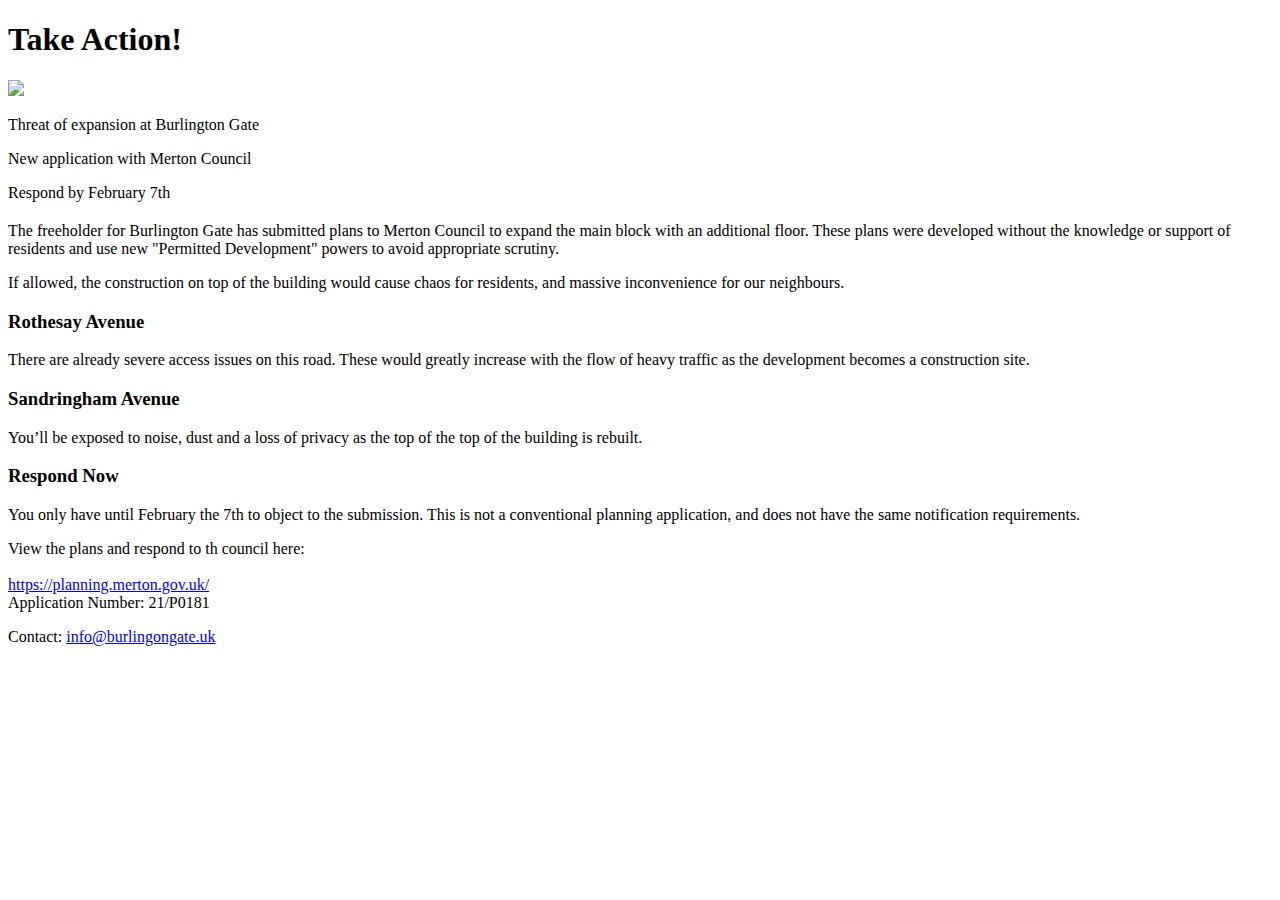
==== index.html @ b118110d "moving to root2" ====
<!DOCTYPE html>
<html class="no-js" lang="">

<head>
  <meta charset="utf-8">
  <title></title>
  <meta name="description" content="">
  <meta name="viewport" content="width=device-width, initial-scale=1">

  <meta property="og:title" content="">
  <meta property="og:type" content="">
  <meta property="og:url" content="">
  <meta property="og:image" content="">

  <link rel="manifest" href="site.webmanifest">
  <link rel="apple-touch-icon" href="icon.png">
  <!-- Place favicon.ico in the root directory -->

  <link rel="stylesheet" href="css/normalize.css">
  <link rel="stylesheet" href="css/main.css">

  <meta name="theme-color" content="#fafafa">
</head>

<body>

  <div id="page-container">

    <div id="banner">
      <h1 class="title-banner">Take Action!</h1>
    </div>

    <div id="main-block">
      <img src="img/mainbuilding.jpg">
      <div>
        <div>
          <p>Threat of expansion at Burlington Gate</p>
          <p>New application with Merton Council</p>
          <p>Respond by February 7th</p>
        </div>
      </div>
    </div>

    <div id="detail-block">
      <h2></h2>
      <p>
        The freeholder for Burlington Gate has submitted plans to Merton Council to expand the main block with an additional floor. These plans were developed without the knowledge or support of residents and use new "Permitted Development" powers to avoid appropriate scrutiny.
      </p>
      <p>
        If allowed, the construction on top of the building would cause chaos for residents, and massive inconvenience for our neighbours.
      </p>
      <h3>Rothesay Avenue</h3>
      <p>
        There are already severe access issues on this road. These would greatly increase with the flow of heavy traffic as the development becomes a construction site.
      </p>
      <h3>Sandringham Avenue</h3>
      <p>
        You’ll be exposed to noise, dust and a loss of privacy as the top of the top of the building is rebuilt.
      </p>
      <h3>Respond Now</h3>
      <p>
        You only have until February the 7th to object to the submission. This is not a conventional planning application, and does not have the same notification requirements.
      </p>
      <p>
        View the plans and respond to th council here:
        <br>
        <br>
        <a href="https://planning.merton.gov.uk/Northgate/PlanningExplorerAA/GeneralSearch.aspx">
          https://planning.merton.gov.uk/
        </a>
        <br>
        Application Number: 21/P0181
      </p>
    </div>

    <div id="contact-block">
      <p>
        Contact: <a href="mailto:info@burlingtongate.uk">info@burlingongate.uk</a>
      </p>
    </div>


  </div>

  <script src="js/vendor/modernizr-3.11.2.min.js"></script>
  <script src="js/plugins.js"></script>
  <script src="js/main.js"></script>

  <!-- Google Analytics: change UA-XXXXX-Y to be your site's ID. -->
  <script>
    window.ga = function () { ga.q.push(arguments) }; ga.q = []; ga.l = +new Date;
    ga('create', 'UA-XXXXX-Y', 'auto'); ga('set', 'anonymizeIp', true); ga('set', 'transport', 'beacon'); ga('send', 'pageview')
  </script>
  <script src="https://www.google-analytics.com/analytics.js" async></script>
</body>

</html>
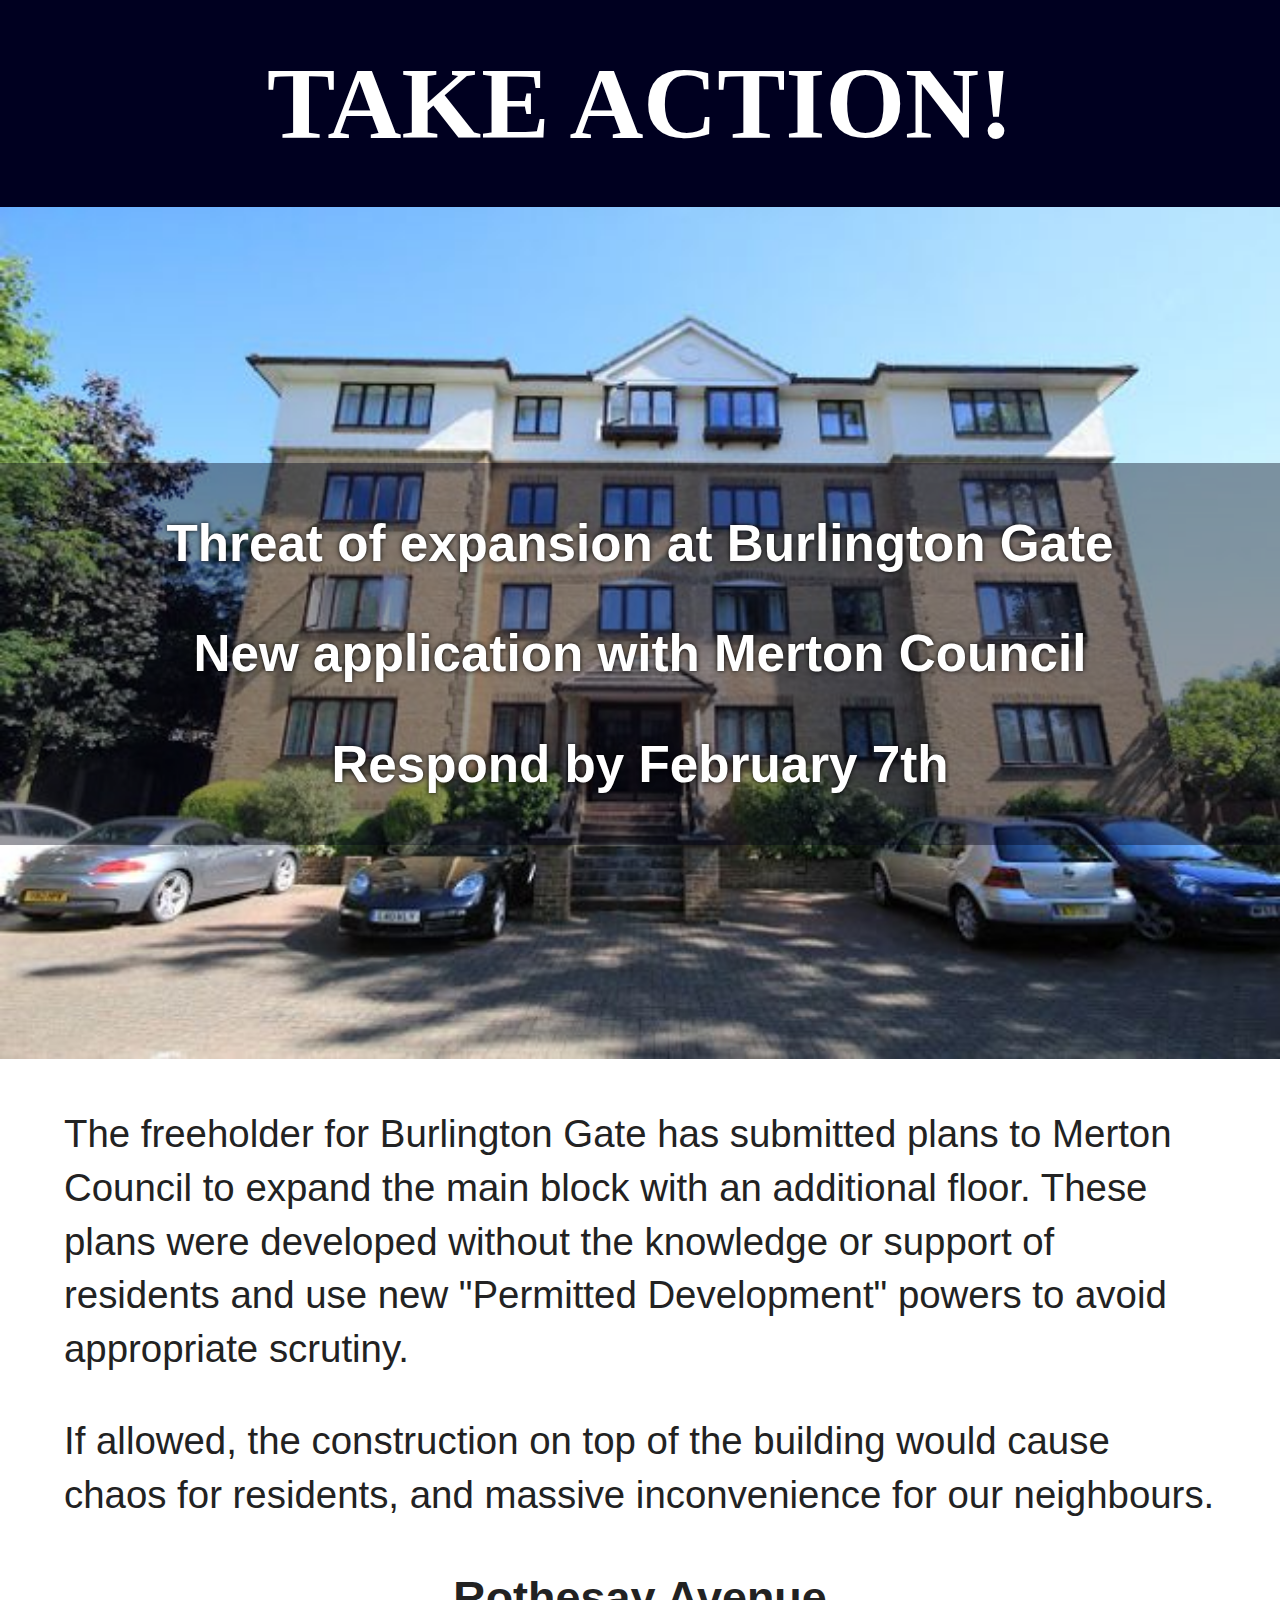
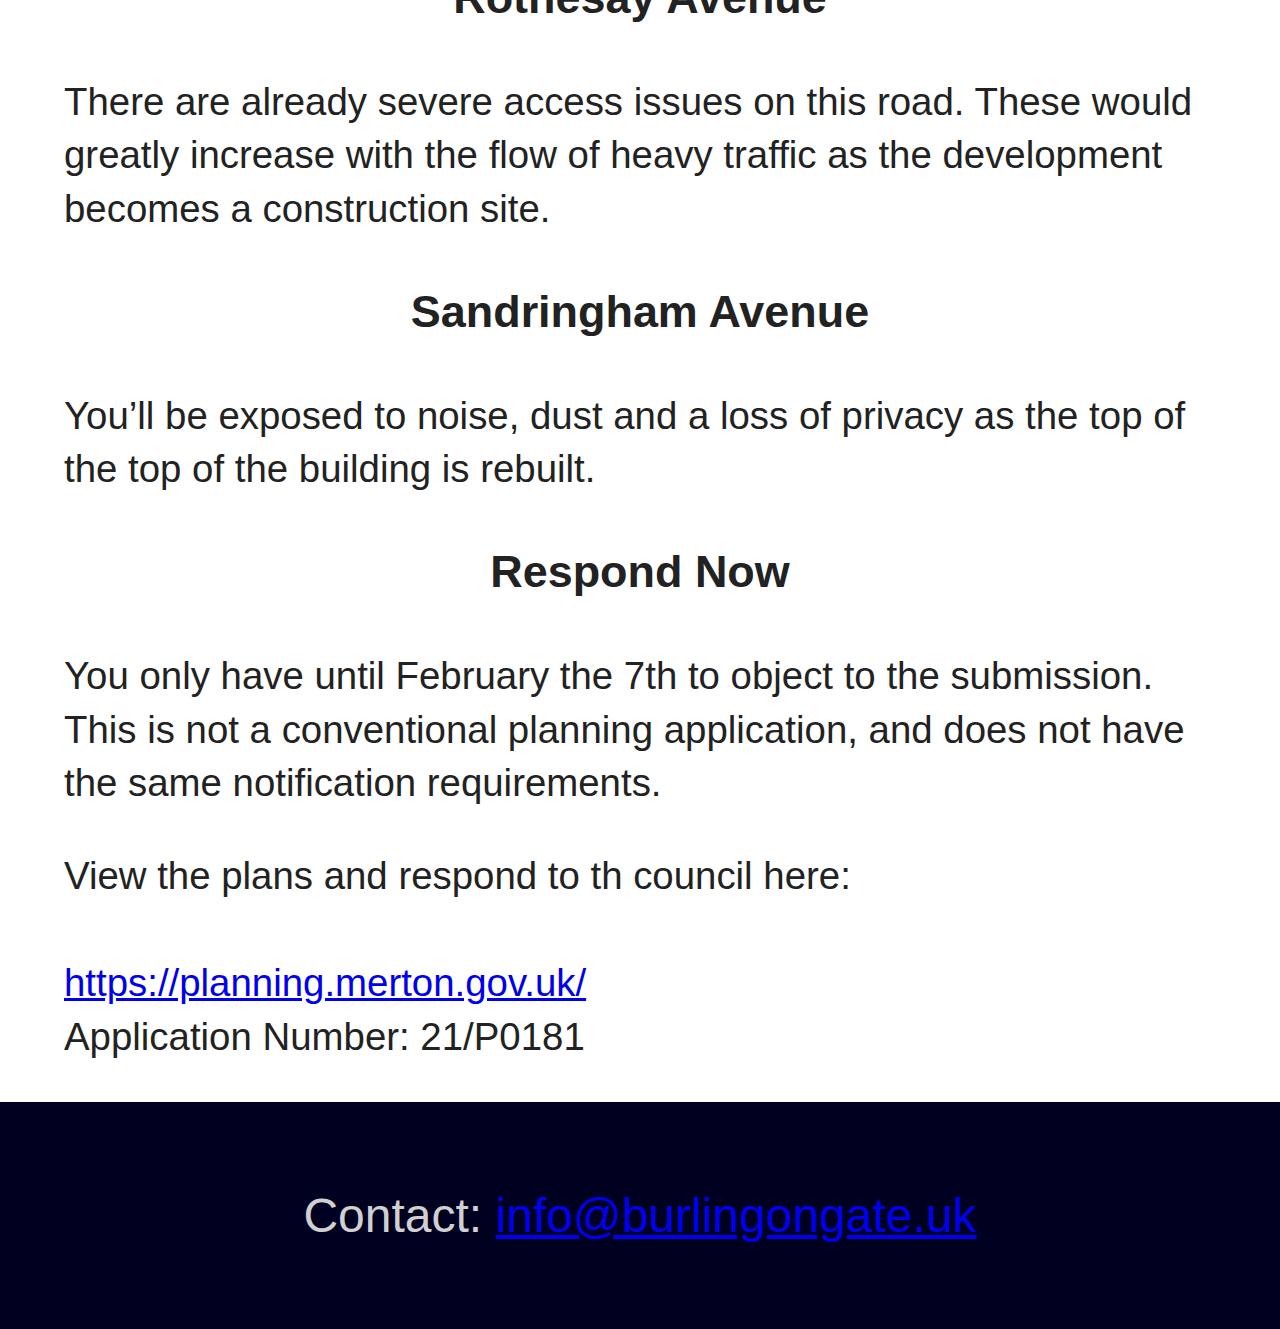
==== commit 80807e60: "Cache prod" ====
--- a/index.html
+++ b/index.html
@@ -16,8 +16,8 @@
   <link rel="apple-touch-icon" href="icon.png">
   <!-- Place favicon.ico in the root directory -->
 
-  <link rel="stylesheet" href="css/normalize.css">
-  <link rel="stylesheet" href="css/main.css">
+  <link rel="stylesheet" href="css/normalize.css?v=1">
+  <link rel="stylesheet" href="css/main.css?v=1">
 
   <meta name="theme-color" content="#fafafa">
 </head>
@@ -31,7 +31,7 @@
     </div>
 
     <div id="main-block">
-      <img src="img/mainbuilding.jpg">
+      <img src="img/mainbuilding.jpg?v=1">
       <div>
         <div>
           <p>Threat of expansion at Burlington Gate</p>
@@ -82,9 +82,9 @@
 
   </div>
 
-  <script src="js/vendor/modernizr-3.11.2.min.js"></script>
-  <script src="js/plugins.js"></script>
-  <script src="js/main.js"></script>
+  <script src="js/vendor/modernizr-3.11.2.min.js?v=1"></script>
+  <script src="js/plugins.js?v=1"></script>
+  <script src="js/main.js?v=1"></script>
 
   <!-- Google Analytics: change UA-XXXXX-Y to be your site's ID. -->
   <script>
--- a/css/main.css
+++ b/css/main.css
@@ -0,0 +1,335 @@
+/*! HTML5 Boilerplate v8.0.0 | MIT License | https://html5boilerplate.com/ */
+
+/* main.css 2.1.0 | MIT License | https://github.com/h5bp/main.css#readme */
+/*
+ * What follows is the result of much research on cross-browser styling.
+ * Credit left inline and big thanks to Nicolas Gallagher, Jonathan Neal,
+ * Kroc Camen, and the H5BP dev community and team.
+ */
+
+/* ==========================================================================
+   Base styles: opinionated defaults
+   ========================================================================== */
+
+html {
+  color: #222;
+  font-size: 1em;
+  line-height: 1.4;
+}
+
+/*
+ * Remove text-shadow in selection highlight:
+ * https://twitter.com/miketaylr/status/12228805301
+ *
+ * Vendor-prefixed and regular ::selection selectors cannot be combined:
+ * https://stackoverflow.com/a/16982510/7133471
+ *
+ * Customize the background color to match your design.
+ */
+
+::-moz-selection {
+  background: #b3d4fc;
+  text-shadow: none;
+}
+
+::selection {
+  background: #b3d4fc;
+  text-shadow: none;
+}
+
+/*
+ * A better looking default horizontal rule
+ */
+
+hr {
+  display: block;
+  height: 1px;
+  border: 0;
+  border-top: 1px solid #ccc;
+  margin: 1em 0;
+  padding: 0;
+}
+
+/*
+ * Remove the gap between audio, canvas, iframes,
+ * images, videos and the bottom of their containers:
+ * https://github.com/h5bp/html5-boilerplate/issues/440
+ */
+
+audio,
+canvas,
+iframe,
+img,
+svg,
+video {
+  vertical-align: middle;
+}
+
+/*
+ * Remove default fieldset styles.
+ */
+
+fieldset {
+  border: 0;
+  margin: 0;
+  padding: 0;
+}
+
+/*
+ * Allow only vertical resizing of textareas.
+ */
+
+textarea {
+  resize: vertical;
+}
+
+/* ==========================================================================
+   Author's custom styles
+   ========================================================================== */
+
+/* ==========================================================================
+   Helper classes
+   ========================================================================== */
+
+/*
+ * Hide visually and from screen readers
+ */
+
+.hidden,
+[hidden] {
+  display: none !important;
+}
+
+/*
+ * Hide only visually, but have it available for screen readers:
+ * https://snook.ca/archives/html_and_css/hiding-content-for-accessibility
+ *
+ * 1. For long content, line feeds are not interpreted as spaces and small width
+ *    causes content to wrap 1 word per line:
+ *    https://medium.com/@jessebeach/beware-smushed-off-screen-accessible-text-5952a4c2cbfe
+ */
+
+.sr-only {
+  border: 0;
+  clip: rect(0, 0, 0, 0);
+  height: 1px;
+  margin: -1px;
+  overflow: hidden;
+  padding: 0;
+  position: absolute;
+  white-space: nowrap;
+  width: 1px;
+  /* 1 */
+}
+
+/*
+ * Extends the .sr-only class to allow the element
+ * to be focusable when navigated to via the keyboard:
+ * https://www.drupal.org/node/897638
+ */
+
+.sr-only.focusable:active,
+.sr-only.focusable:focus {
+  clip: auto;
+  height: auto;
+  margin: 0;
+  overflow: visible;
+  position: static;
+  white-space: inherit;
+  width: auto;
+}
+
+/*
+ * Hide visually and from screen readers, but maintain layout
+ */
+
+.invisible {
+  visibility: hidden;
+}
+
+/*
+ * Clearfix: contain floats
+ *
+ * For modern browsers
+ * 1. The space content is one way to avoid an Opera bug when the
+ *    `contenteditable` attribute is included anywhere else in the document.
+ *    Otherwise it causes space to appear at the top and bottom of elements
+ *    that receive the `clearfix` class.
+ * 2. The use of `table` rather than `block` is only necessary if using
+ *    `:before` to contain the top-margins of child elements.
+ */
+
+.clearfix::before,
+.clearfix::after {
+  content: " ";
+  display: table;
+}
+
+.clearfix::after {
+  clear: both;
+}
+
+/* ==========================================================================
+   EXAMPLE Media Queries for Responsive Design.
+   These examples override the primary ('mobile first') styles.
+   Modify as content requires.
+   ========================================================================== */
+
+@media only screen and (min-width: 35em) {
+  /* Style adjustments for viewports that meet the condition */
+}
+
+@media print,
+  (-webkit-min-device-pixel-ratio: 1.25),
+  (min-resolution: 1.25dppx),
+  (min-resolution: 120dpi) {
+  /* Style adjustments for high resolution devices */
+}
+
+/* ==========================================================================
+   Print styles.
+   Inlined to avoid the additional HTTP request:
+   https://www.phpied.com/delay-loading-your-print-css/
+   ========================================================================== */
+
+@media print {
+  *,
+  *::before,
+  *::after {
+    background: #fff !important;
+    color: #000 !important;
+    /* Black prints faster */
+    box-shadow: none !important;
+    text-shadow: none !important;
+  }
+
+  a,
+  a:visited {
+    text-decoration: underline;
+  }
+
+  a[href]::after {
+    content: " (" attr(href) ")";
+  }
+
+  abbr[title]::after {
+    content: " (" attr(title) ")";
+  }
+
+  /*
+   * Don't show links that are fragment identifiers,
+   * or use the `javascript:` pseudo protocol
+   */
+  a[href^="#"]::after,
+  a[href^="javascript:"]::after {
+    content: "";
+  }
+
+  pre {
+    white-space: pre-wrap !important;
+  }
+
+  pre,
+  blockquote {
+    border: 1px solid #999;
+    page-break-inside: avoid;
+  }
+
+  /*
+   * Printing Tables:
+   * https://web.archive.org/web/20180815150934/http://css-discuss.incutio.com/wiki/Printing_Tables
+   */
+  thead {
+    display: table-header-group;
+  }
+
+  tr,
+  img {
+    page-break-inside: avoid;
+  }
+
+  p,
+  h2,
+  h3 {
+    orphans: 3;
+    widows: 3;
+  }
+
+  h2,
+  h3 {
+    page-break-after: avoid;
+  }
+}
+
+#page-container {
+  text-align: center;
+}
+
+#banner {
+  width: 100%;
+  background: #000020;
+  padding: 2em 0;
+}
+
+#main-block {
+  position: relative;
+}
+
+#main-block img {
+  width: 100%;
+}
+
+html {
+  font-family: Arial;
+}
+
+
+h1.title-banner {
+  font-family: "Gill Sans";
+  font-size: 8vw;
+  font-weight: bold;
+  color: #ffffff;
+  text-transform: uppercase;
+  margin: 0;
+}
+
+#main-block div {
+  text-align: center;
+  position: absolute;
+  top: 30%;
+  width: 100%;
+  font: 4vw Arial;
+  font-weight: bold;
+  color: #ffffff;
+  text-shadow: 0px 0px 5px #000;
+}
+
+#main-block div div {
+  background-color: rgba(0, 0, 20, 0.4);
+}
+
+#detail-block {
+  text-align: left;
+  font-size: 3vw;
+  margin: 0 5%;
+}
+
+#detail-block h3 {
+  text-align: center;
+}
+
+#contact-block {
+  width: 100%;
+  background: #000020;
+  padding: 2em 0;
+}
+
+#contact-block p {
+  font-size: 3em;
+  text-align: center;
+  color: #d0d0d0;
+}
+
+#contact-block a {
+  color: #e0e0e0e;
+}
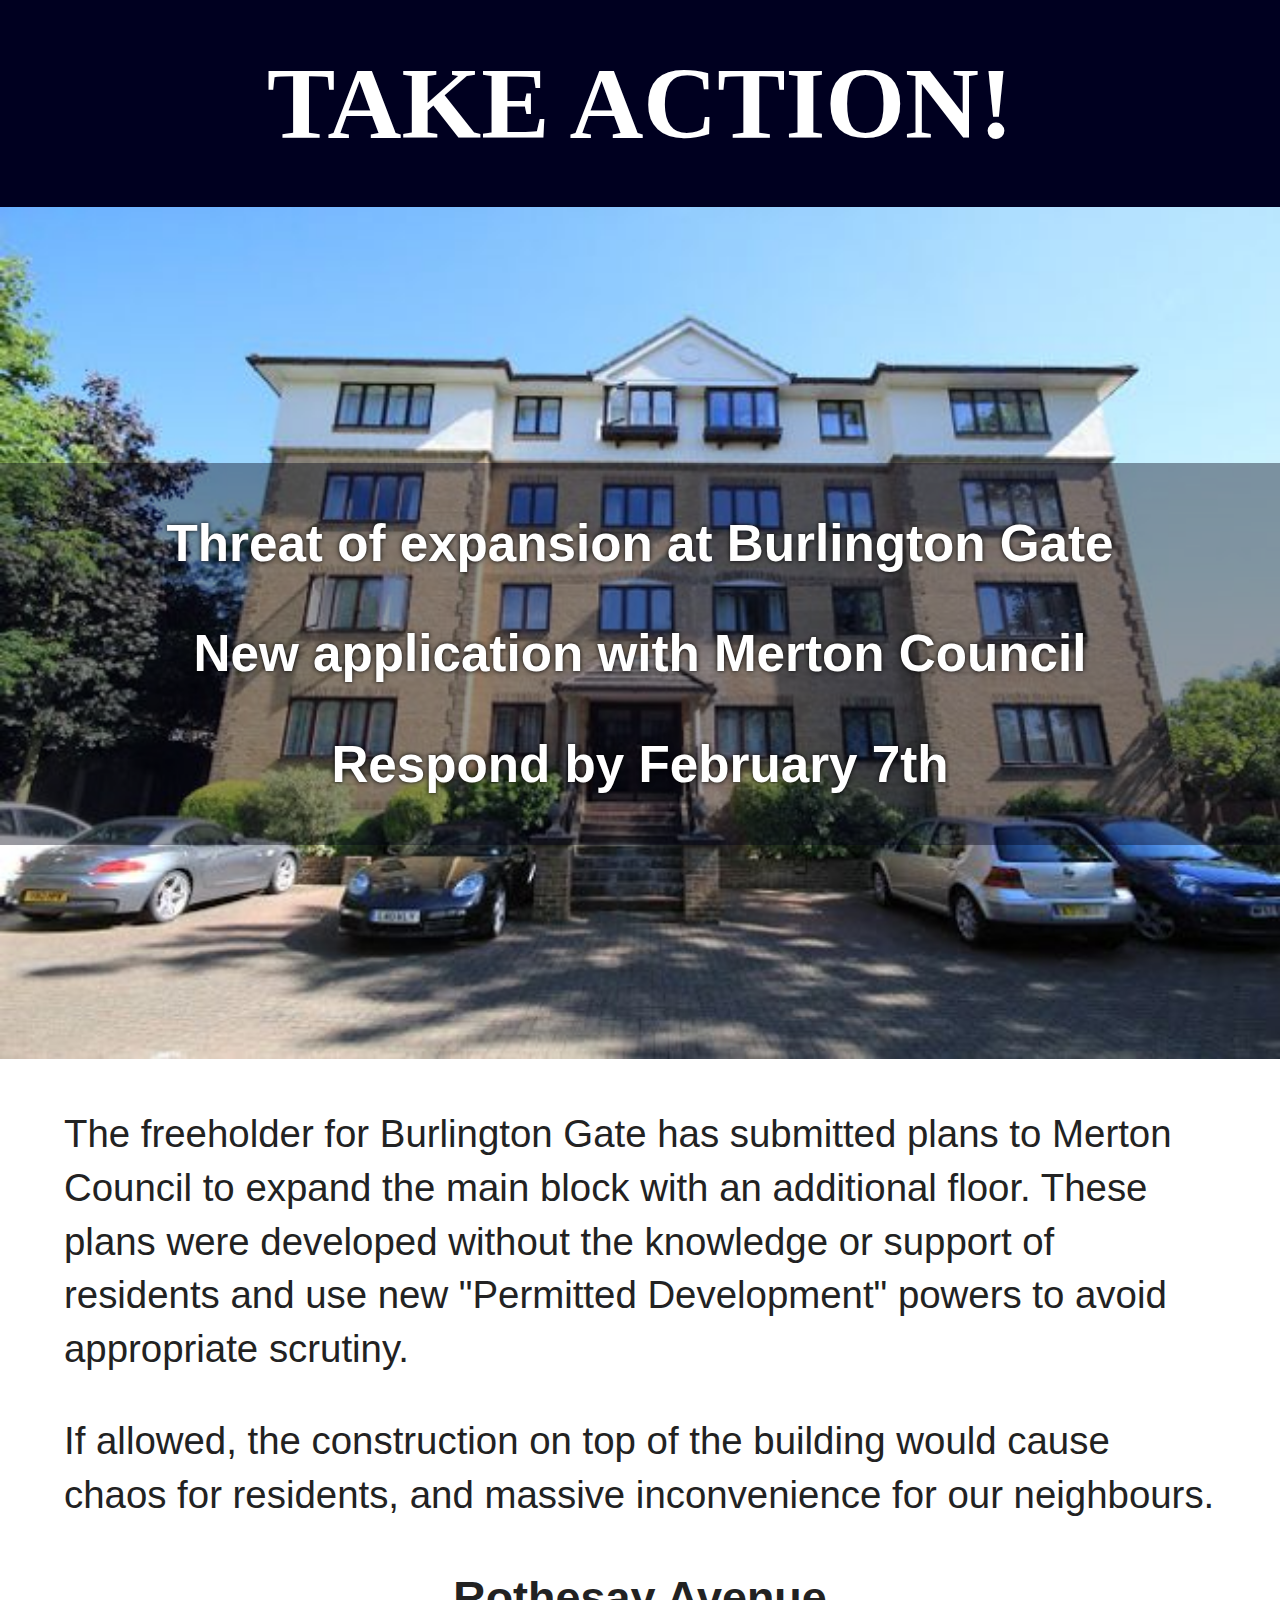
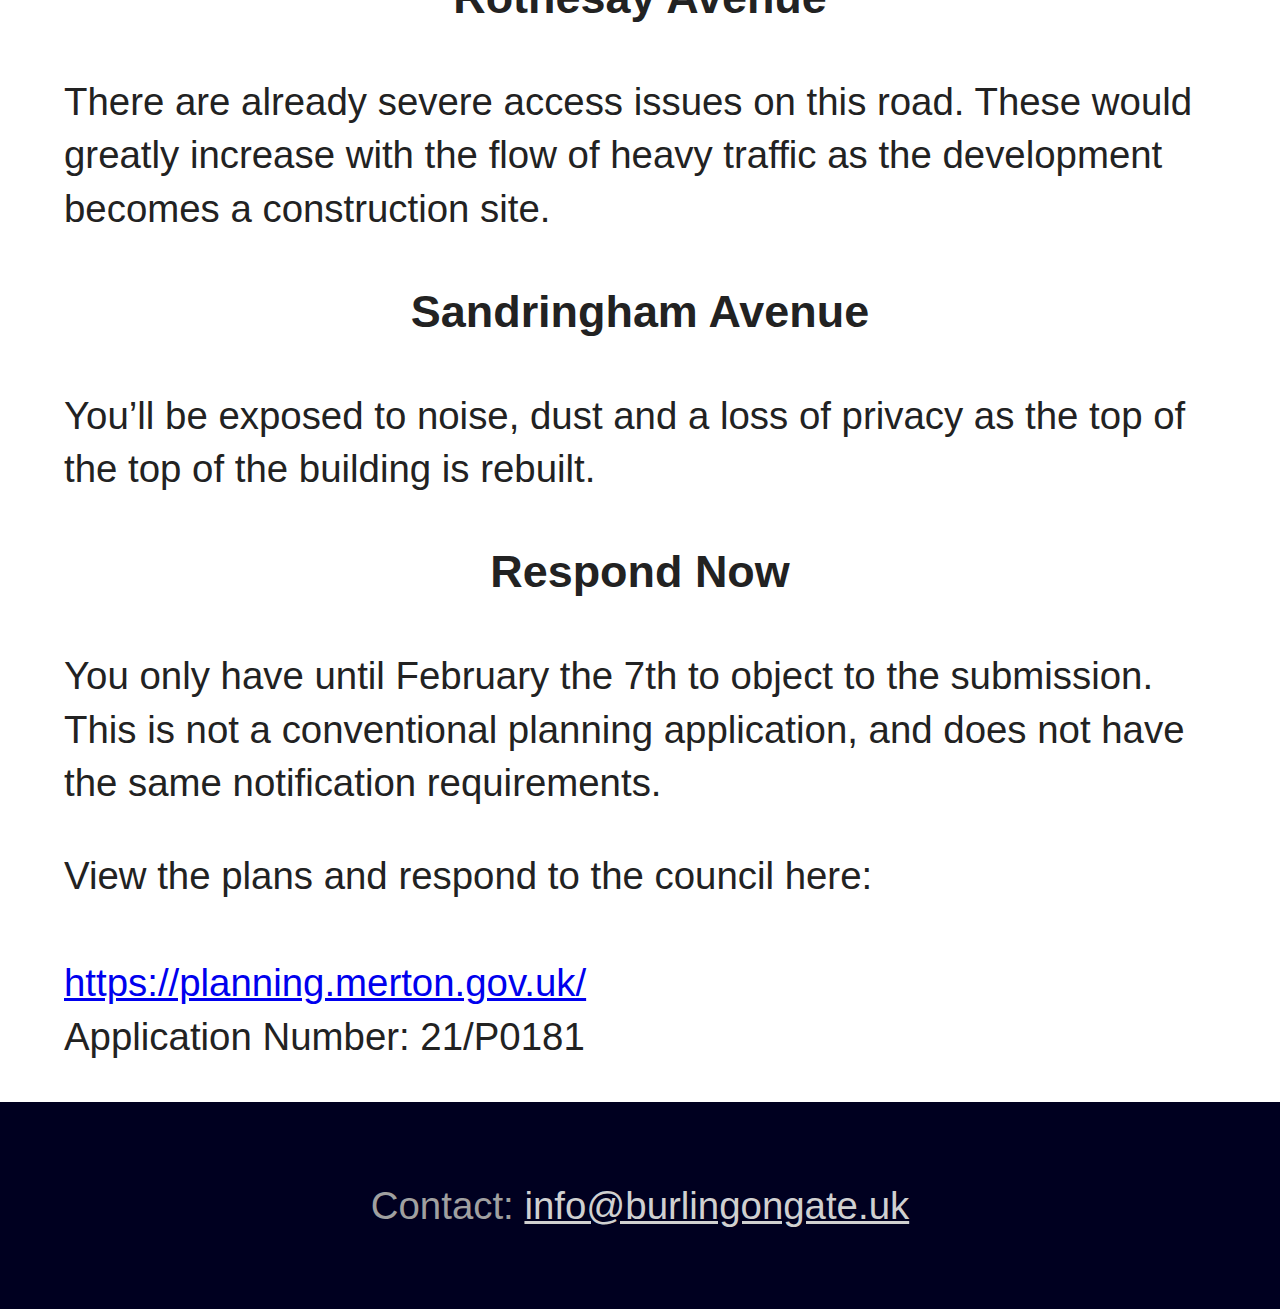
==== commit 14abf310: "Fix footer styling, clip font for mobile" ====
--- a/index.html
+++ b/index.html
@@ -17,7 +17,7 @@
   <!-- Place favicon.ico in the root directory -->
 
   <link rel="stylesheet" href="css/normalize.css?v=1">
-  <link rel="stylesheet" href="css/main.css?v=1">
+  <link rel="stylesheet" href="css/main.css?v=2">
 
   <meta name="theme-color" content="#fafafa">
 </head>
@@ -62,7 +62,7 @@
         You only have until February the 7th to object to the submission. This is not a conventional planning application, and does not have the same notification requirements.
       </p>
       <p>
-        View the plans and respond to th council here:
+        View the plans and respond to the council here:
         <br>
         <br>
         <a href="https://planning.merton.gov.uk/Northgate/PlanningExplorerAA/GeneralSearch.aspx">
--- a/css/main.css
+++ b/css/main.css
@@ -319,17 +319,31 @@
 }
 
 #contact-block {
+  font-size: 3vw;
   width: 100%;
   background: #000020;
-  padding: 2em 0;
+  padding: 1em 0;
 }
 
 #contact-block p {
-  font-size: 3em;
   text-align: center;
+  color: #a0a0a0;
+}
+
+#contact-block a {
   color: #d0d0d0;
 }
 
-#contact-block a {
-  color: #e0e0e0e;
-}
+#contact-block a:hover {
+  color: #ffffff;
+}
+
+@media screen and (max-width: 600px) {
+  #detail-block {
+    font-size: 1.25em;
+  }
+
+  #contact-block {
+    font-size: 1.25em;
+  }
+}
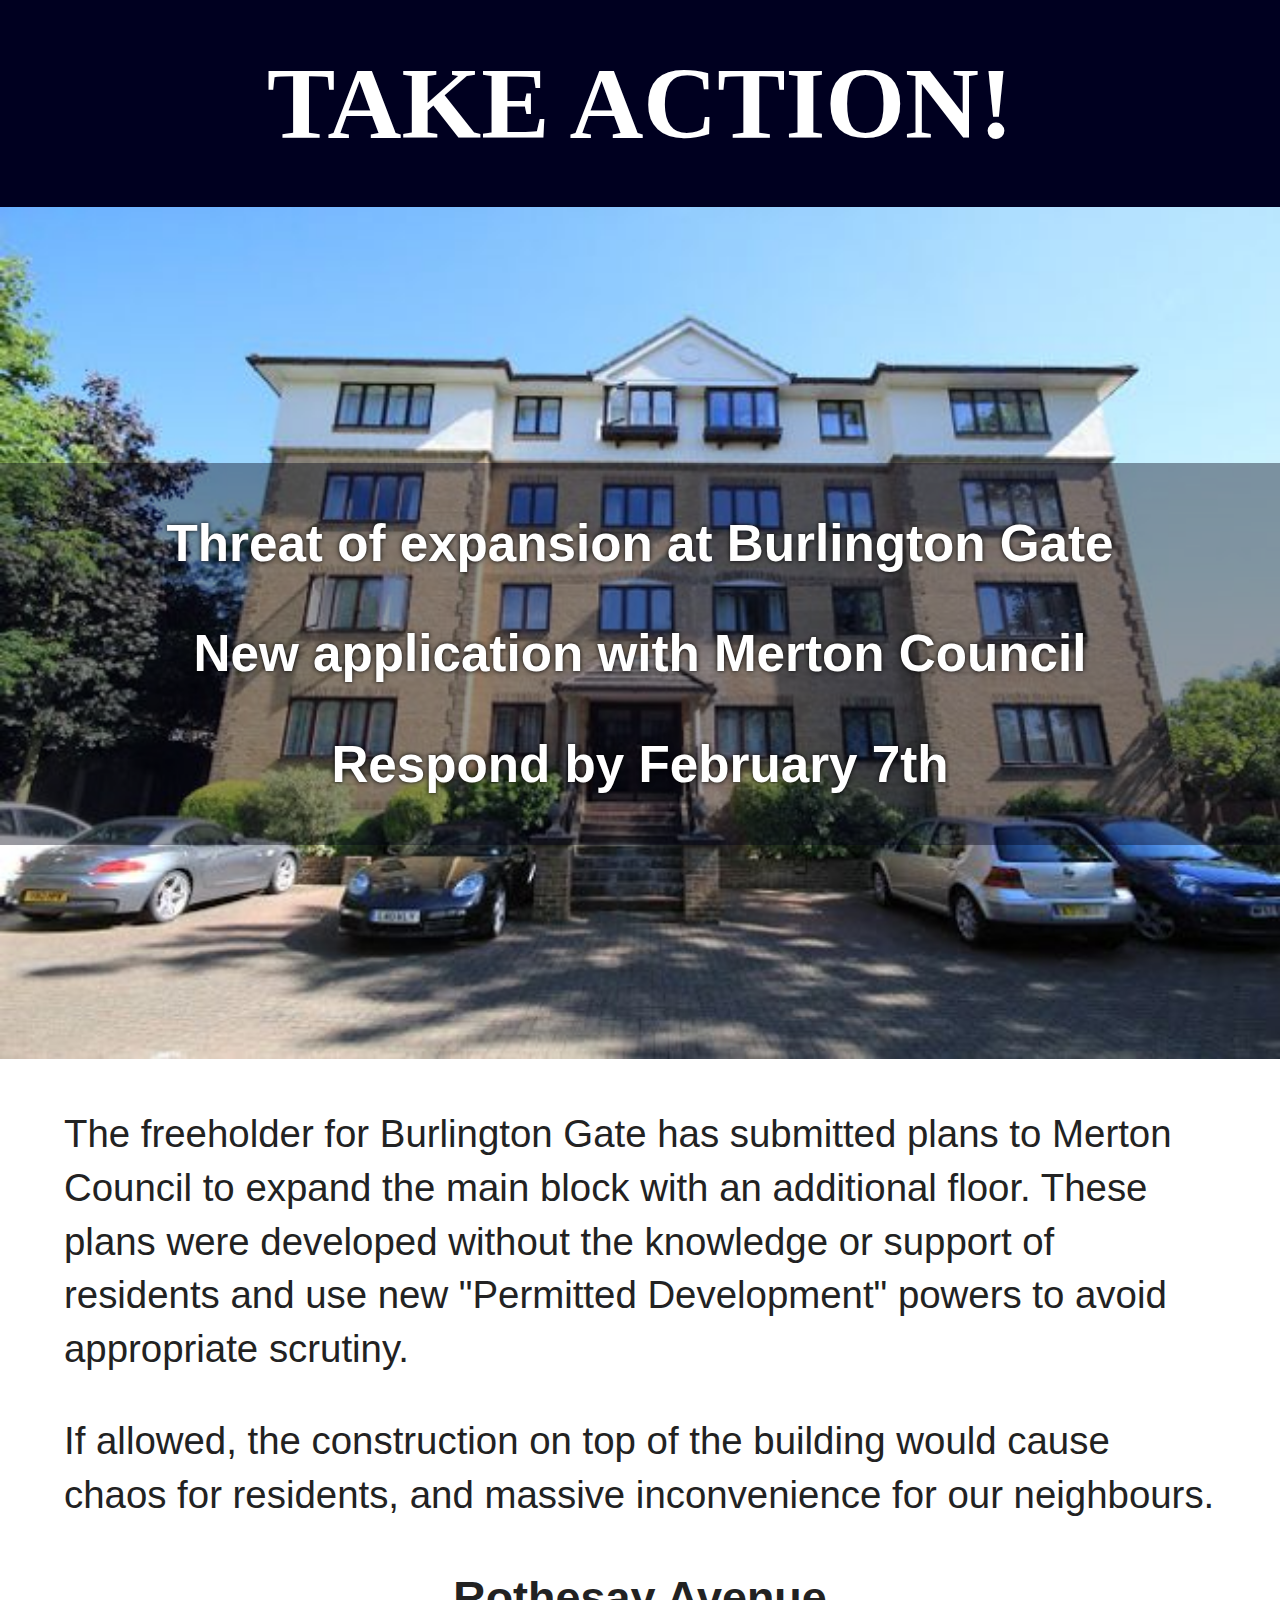
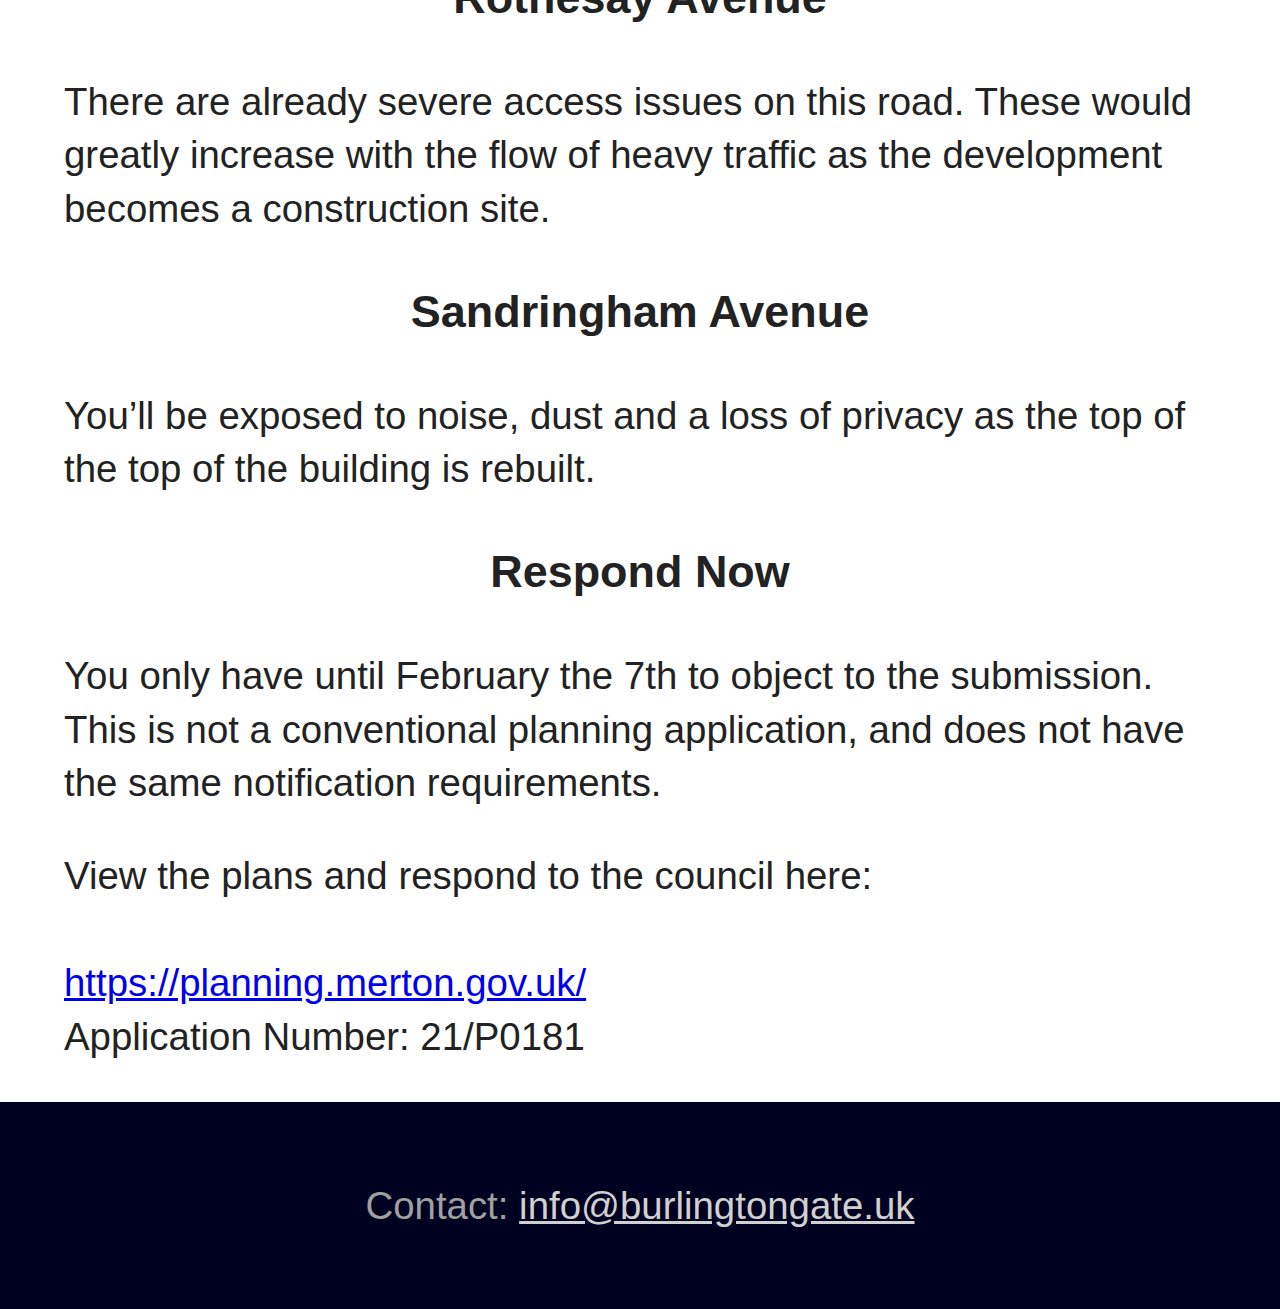
==== commit 1ba756e6: "email address typo" ====
--- a/index.html
+++ b/index.html
@@ -75,7 +75,7 @@
 
     <div id="contact-block">
       <p>
-        Contact: <a href="mailto:info@burlingtongate.uk">info@burlingongate.uk</a>
+        Contact: <a href="mailto:info@burlingtongate.uk">info@burlingtongate.uk</a>
       </p>
     </div>
 
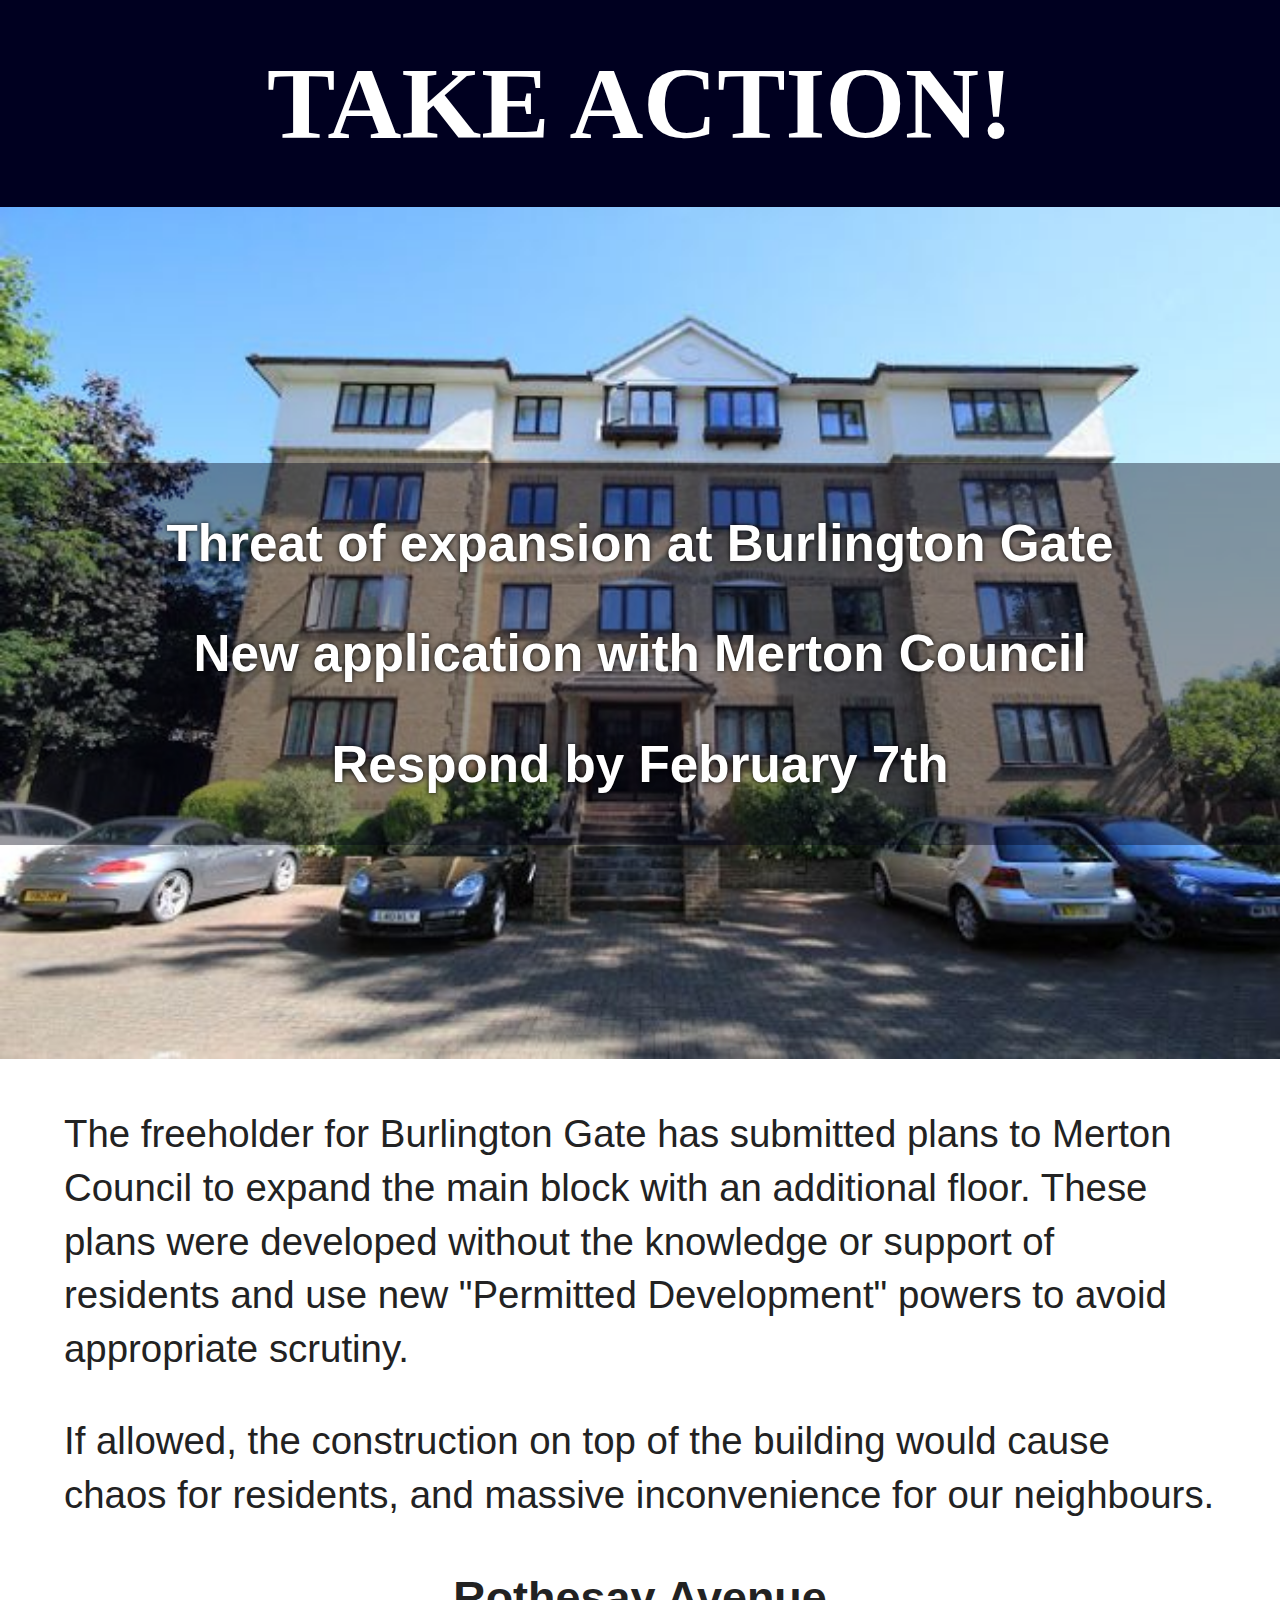
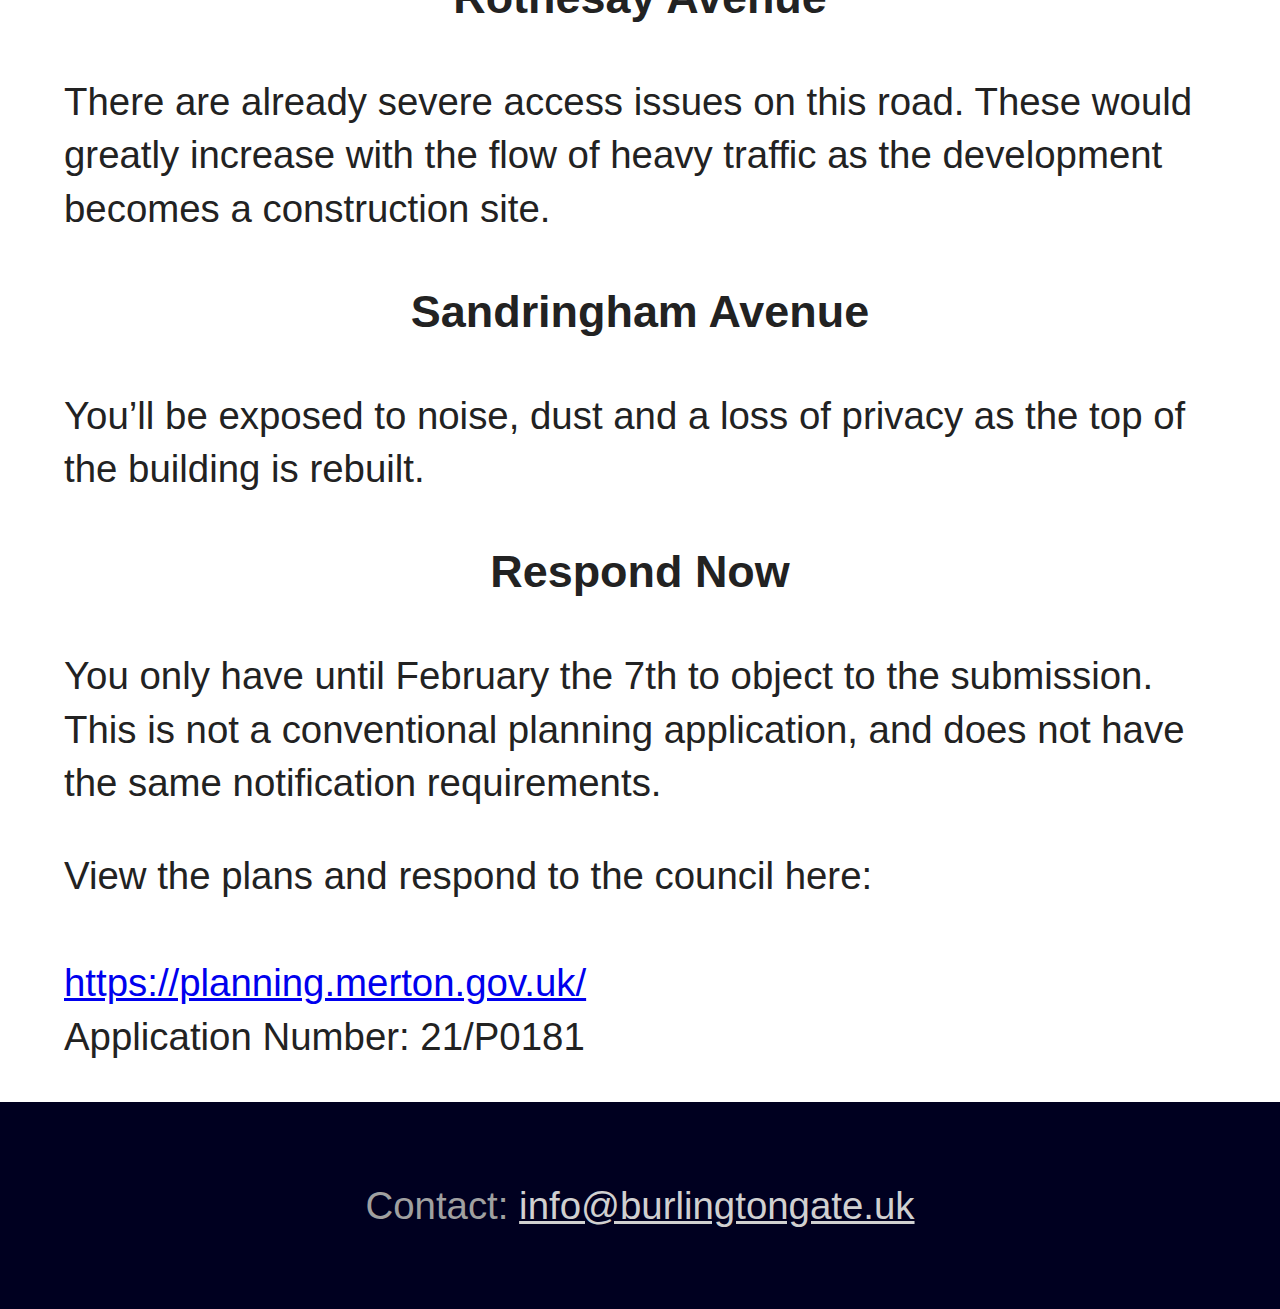
==== commit b8670127: "typo fix" ====
--- a/index.html
+++ b/index.html
@@ -55,7 +55,7 @@
       </p>
       <h3>Sandringham Avenue</h3>
       <p>
-        You’ll be exposed to noise, dust and a loss of privacy as the top of the top of the building is rebuilt.
+        You’ll be exposed to noise, dust and a loss of privacy as the top of the building is rebuilt.
       </p>
       <h3>Respond Now</h3>
       <p>
